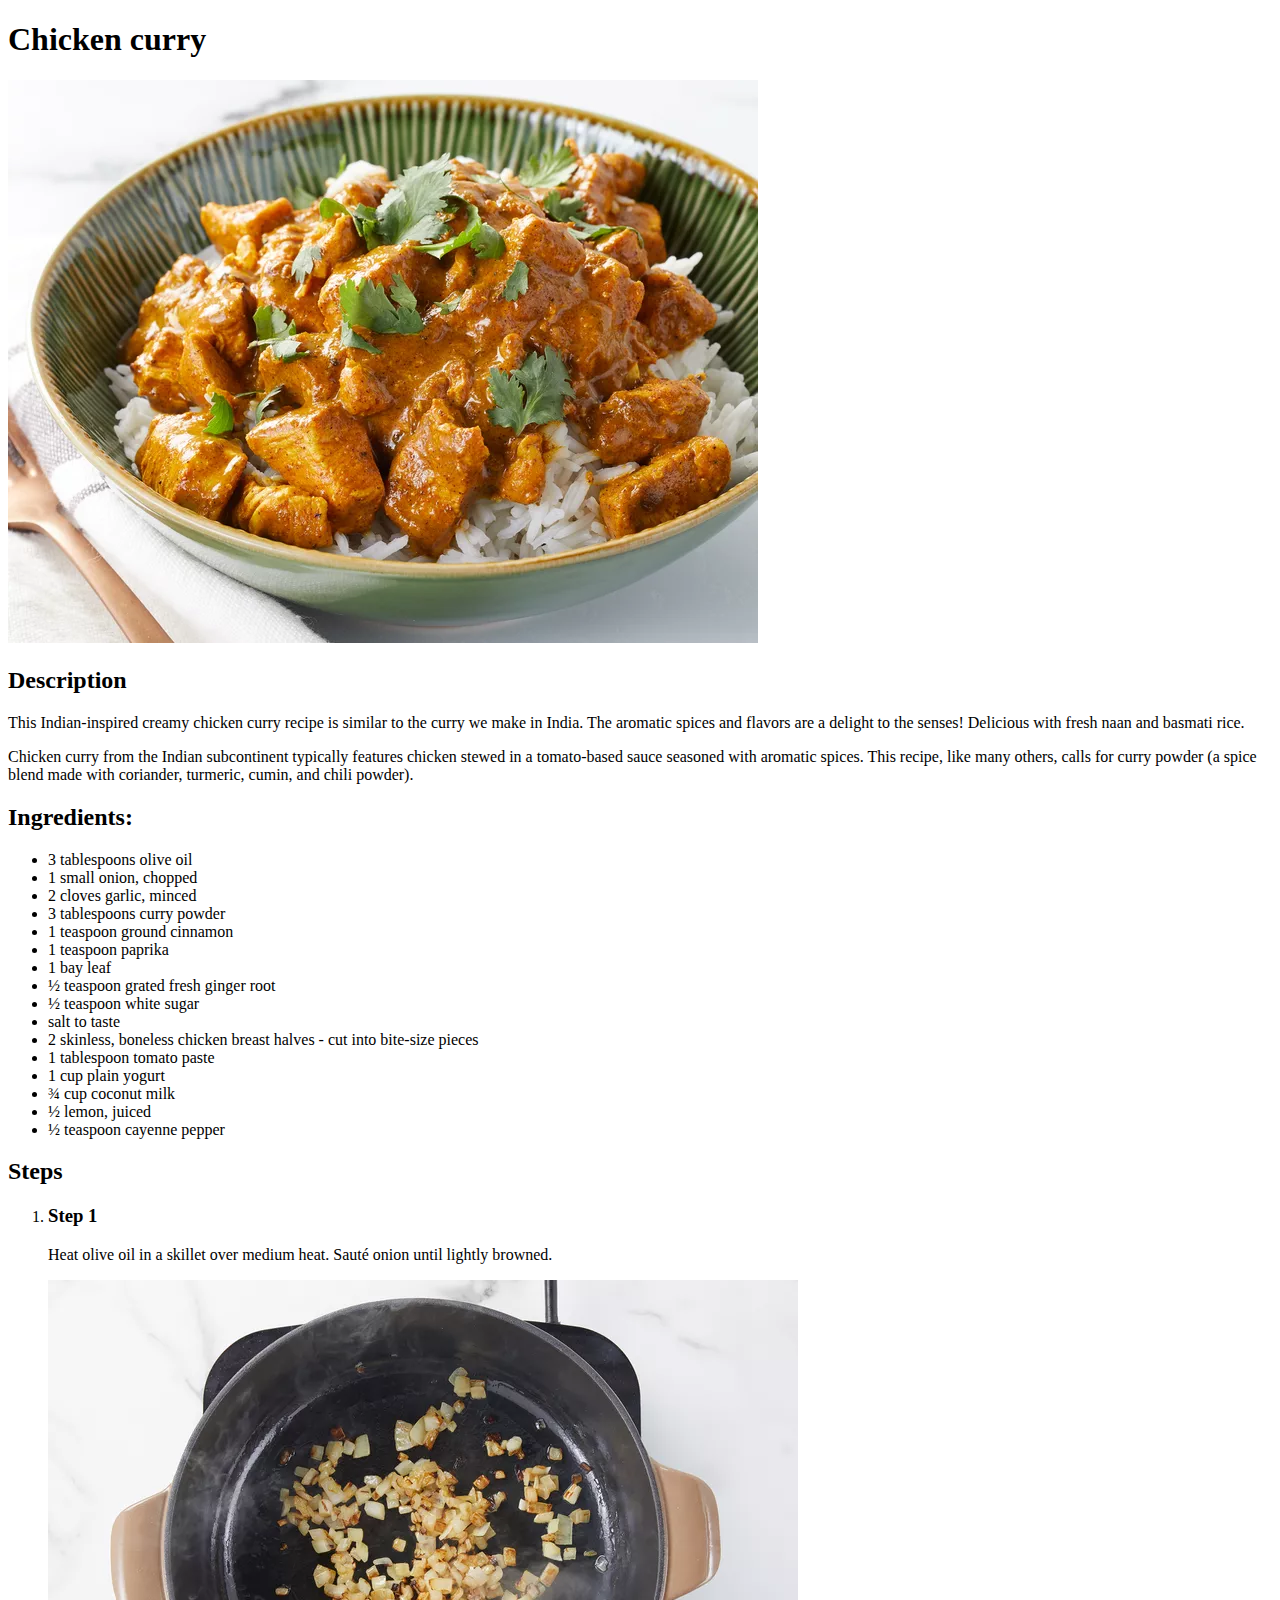
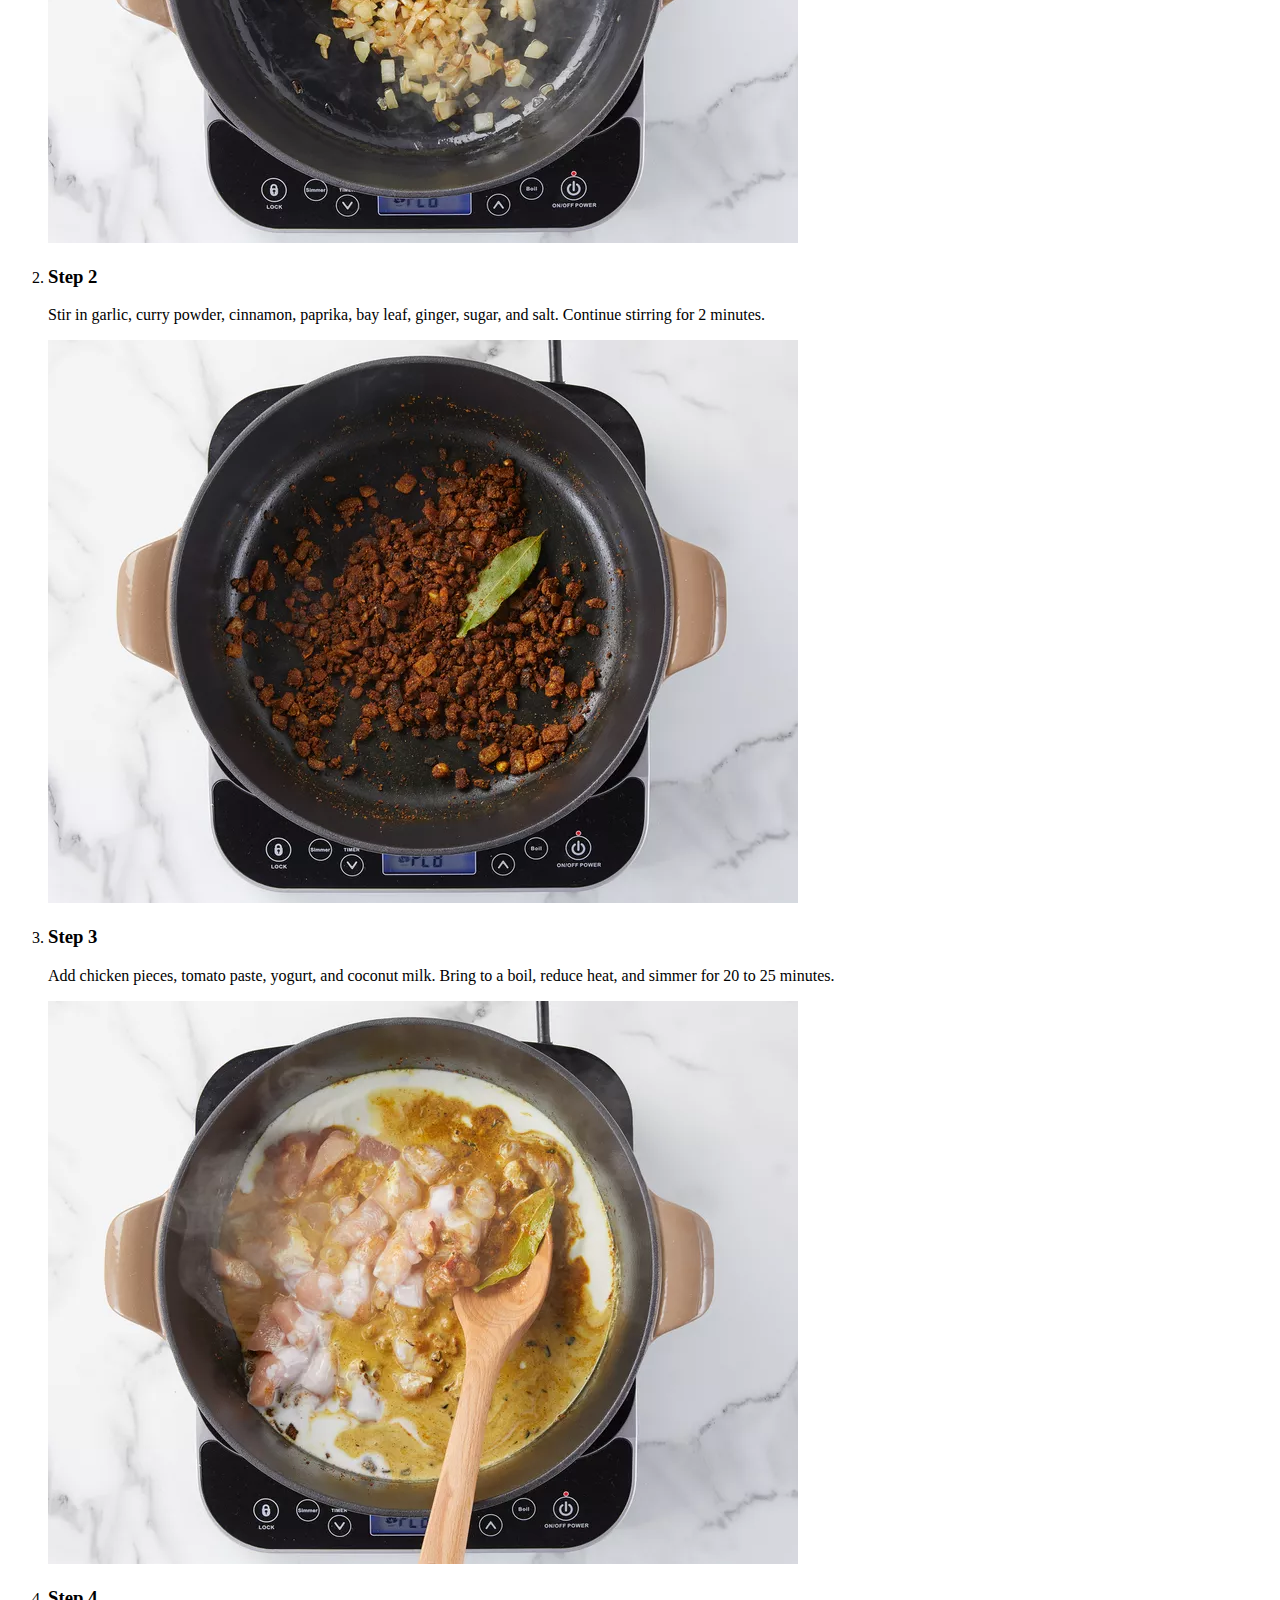
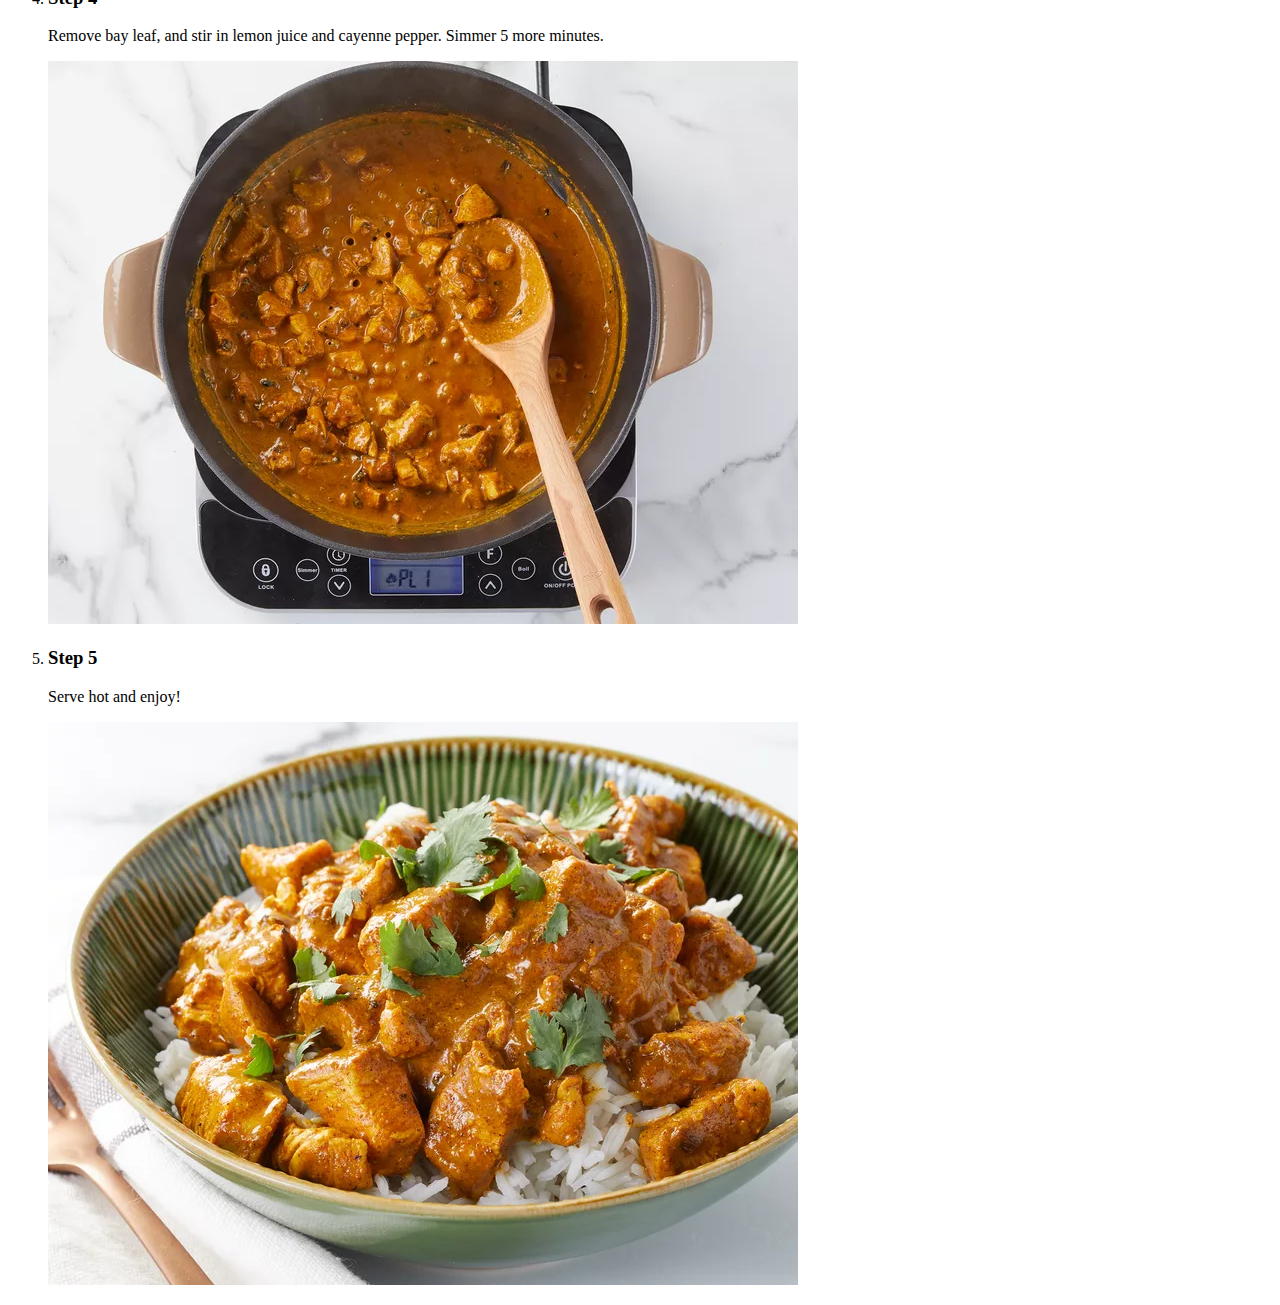
==== recipes/chicken_curry.html @ ff6af057 "Added 3 recipes with <a> tags and specified the ingredients and steps using <ul> tags and <p>tags." ====
<!DOCTYPE html>
<html lang="en">
<head>
    <meta charset="UTF-8">
</head>
<body>
    <h1>
        Chicken curry
    </h1>
    <img src = "../images/chickenc.webp" alt="Chicken curry" height="563" width="750">
    <h2>
        Description
    </h2>
    <p>
        This Indian-inspired creamy chicken curry recipe is similar to the curry we make in India.
        The aromatic spices and flavors are a delight to the senses! Delicious with fresh naan and basmati rice.
    </p>
    <p>
        Chicken curry from the Indian subcontinent typically features chicken stewed in a tomato-based sauce seasoned with aromatic spices. 
        This recipe, like many others, calls for curry powder (a spice blend made with coriander, turmeric, cumin, and chili powder).
    </p>
    <h2>
        Ingredients:
    </h2>
    <ul>
        <li>3 tablespoons olive oil</li>
        <li>1 small onion, chopped</li>
        <li>2 cloves garlic, minced</li>
        <li>3 tablespoons curry powder</li>
        <li>1 teaspoon ground cinnamon</li>
        <li>1 teaspoon paprika</li>
        <li>1 bay leaf</li>
        <li>½ teaspoon grated fresh ginger root</li>
        <li>½ teaspoon white sugar</li>
        <li>salt to taste</li>
        <li>2 skinless, boneless chicken breast halves - cut into bite-size pieces</li>
        <li>1 tablespoon tomato paste</li>
        <li>1 cup plain yogurt</li>
        <li>¾ cup coconut milk</li>
        <li>½ lemon, juiced</li>
        <li>½ teaspoon cayenne pepper</li>
    </ul>
    <h2>Steps</h2>
    <ol>
        <li>
            <h3>Step 1</h3>
            <p>Heat olive oil in a skillet over medium heat. Sauté onion until lightly browned.
            </p>
            <img src = "../images/s1.webp" alt = "Light browned onion Sauté" width="750" height="563">
        </li>
        <li>
            <h3>Step 2</h3>
            <p>Stir in garlic, curry powder, cinnamon, paprika, bay leaf, ginger, sugar, and salt. Continue stirring for 2 minutes.
            </p>
            <img src = "../images/s2.webp" alt = "cooking in progress" width="750" height="563">
        </li>
        <li>
            <h3>Step 3</h3>
            <p>Add chicken pieces, tomato paste, yogurt, and coconut milk. Bring to a boil, reduce heat, and simmer for 20 to 25 minutes.
            </p>
            <img src = "../images/s3.webp" alt = "cooking in progress" width="750" height="563">
        </li>
        <li>
            <h3>Step 4</h3>
            <p>Remove bay leaf, and stir in lemon juice and cayenne pepper. Simmer 5 more minutes.
            </p>
            <img src = "../images/s4.webp" alt = "cooking in progress" width="750" height="563">
        </li>
        <li>
            <h3>Step 5</h3>
            <p>Serve hot and enjoy!
            </p>
            <img src = "../images/chickenc.webp" alt = "Final cooked chicken curry" width="750" height="563">
        </li>

    </ol>
</body>
</html>
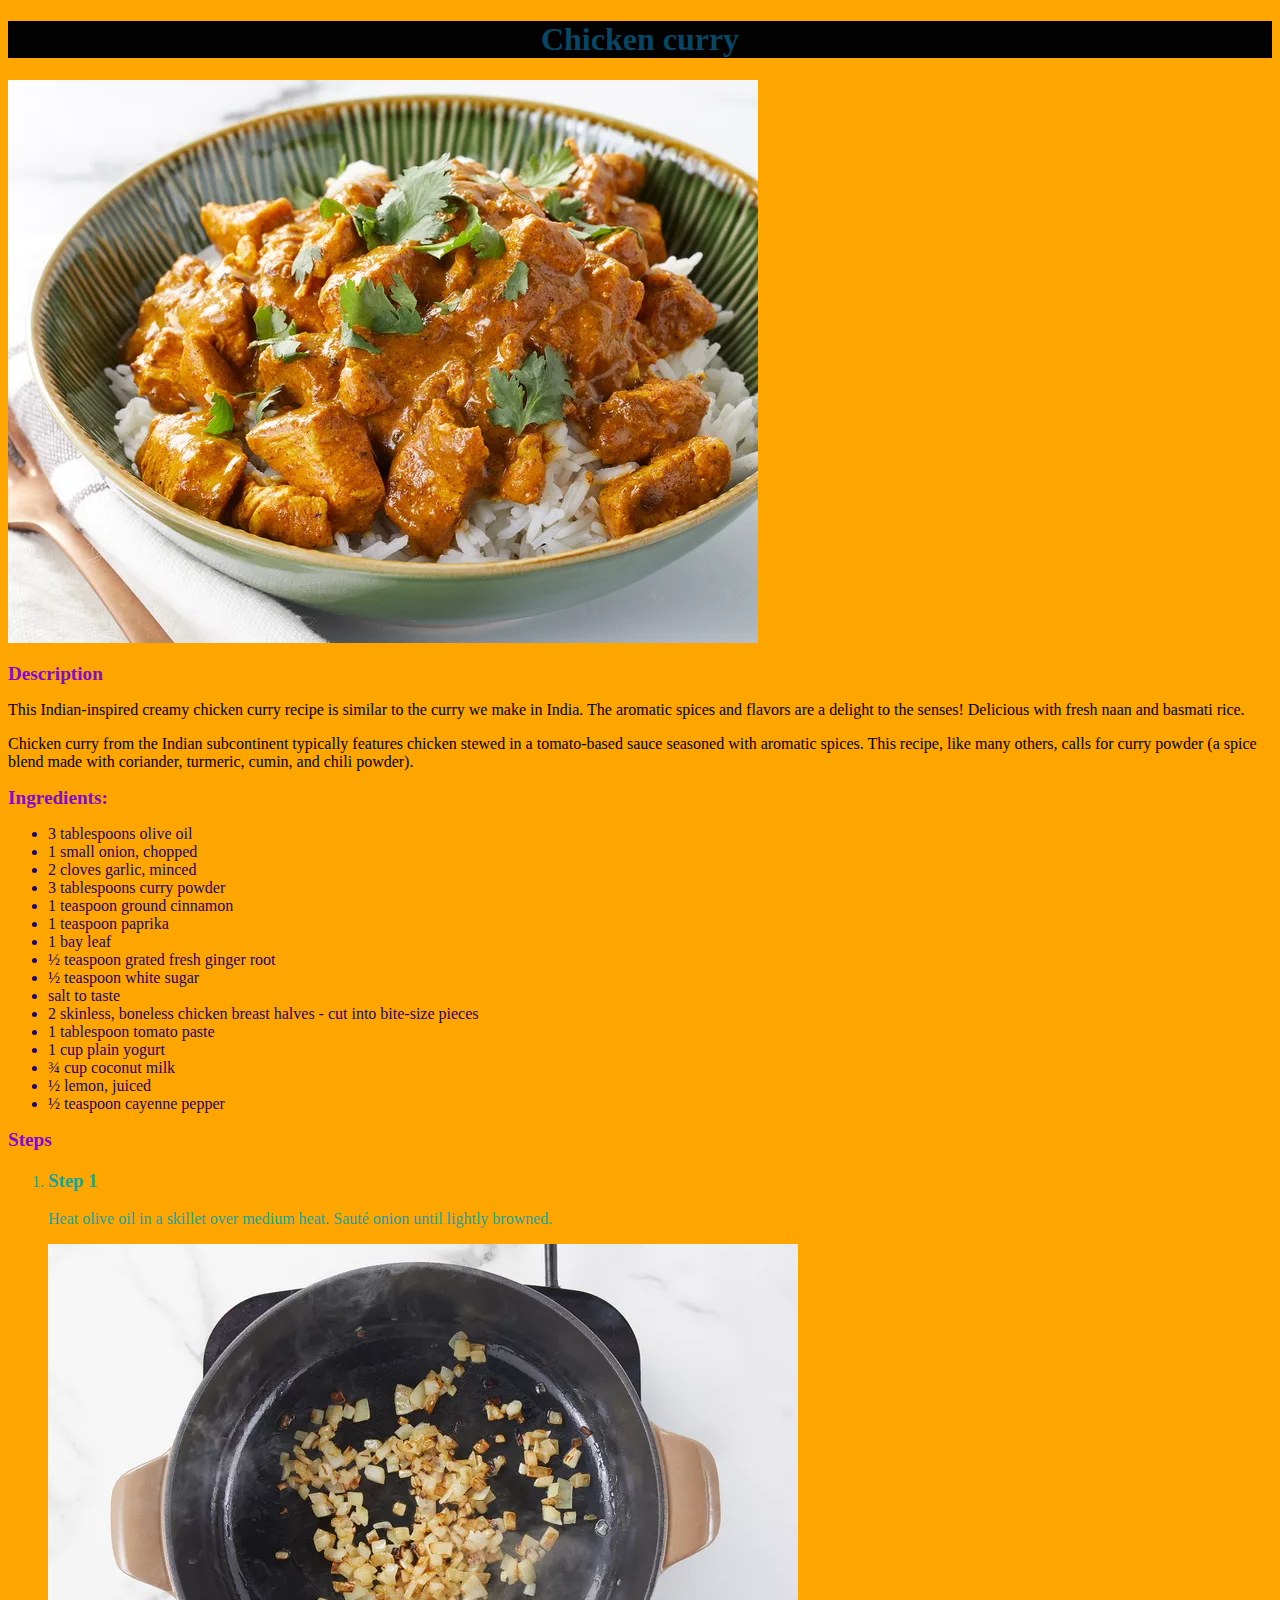
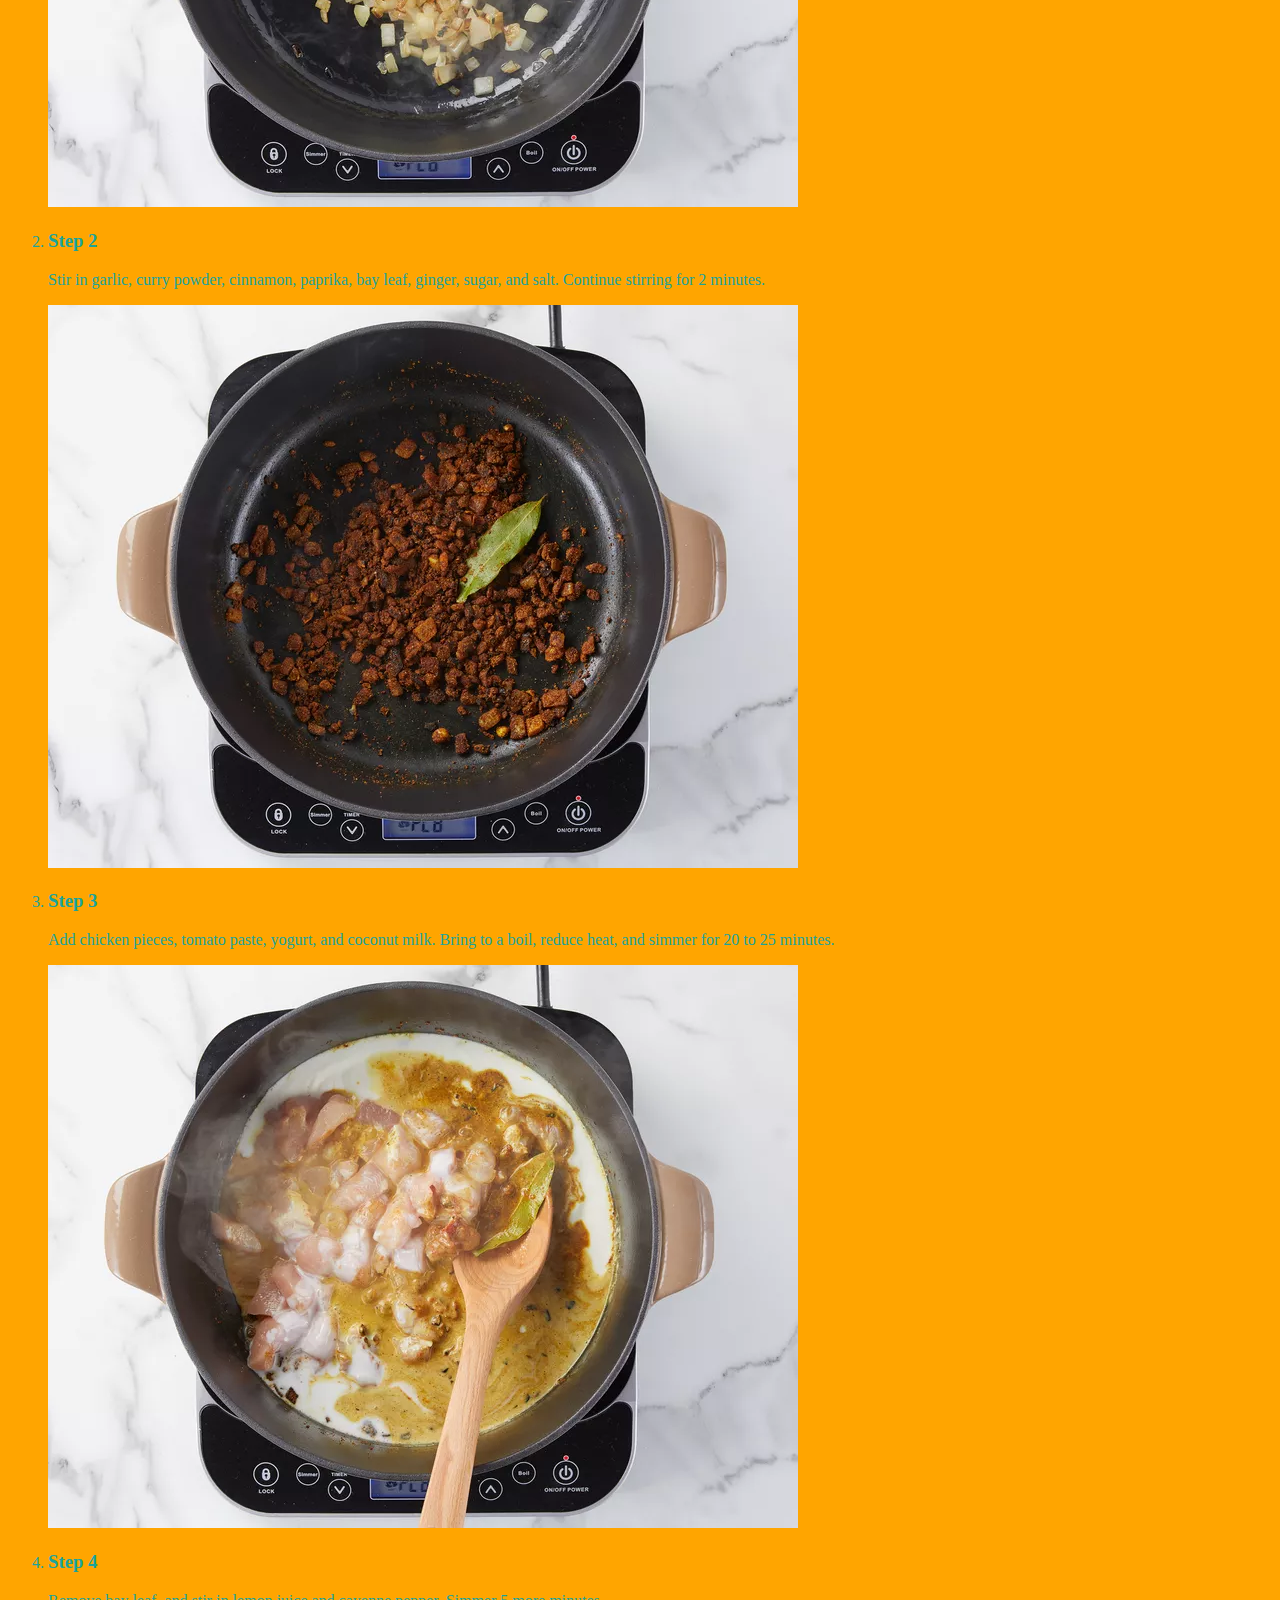
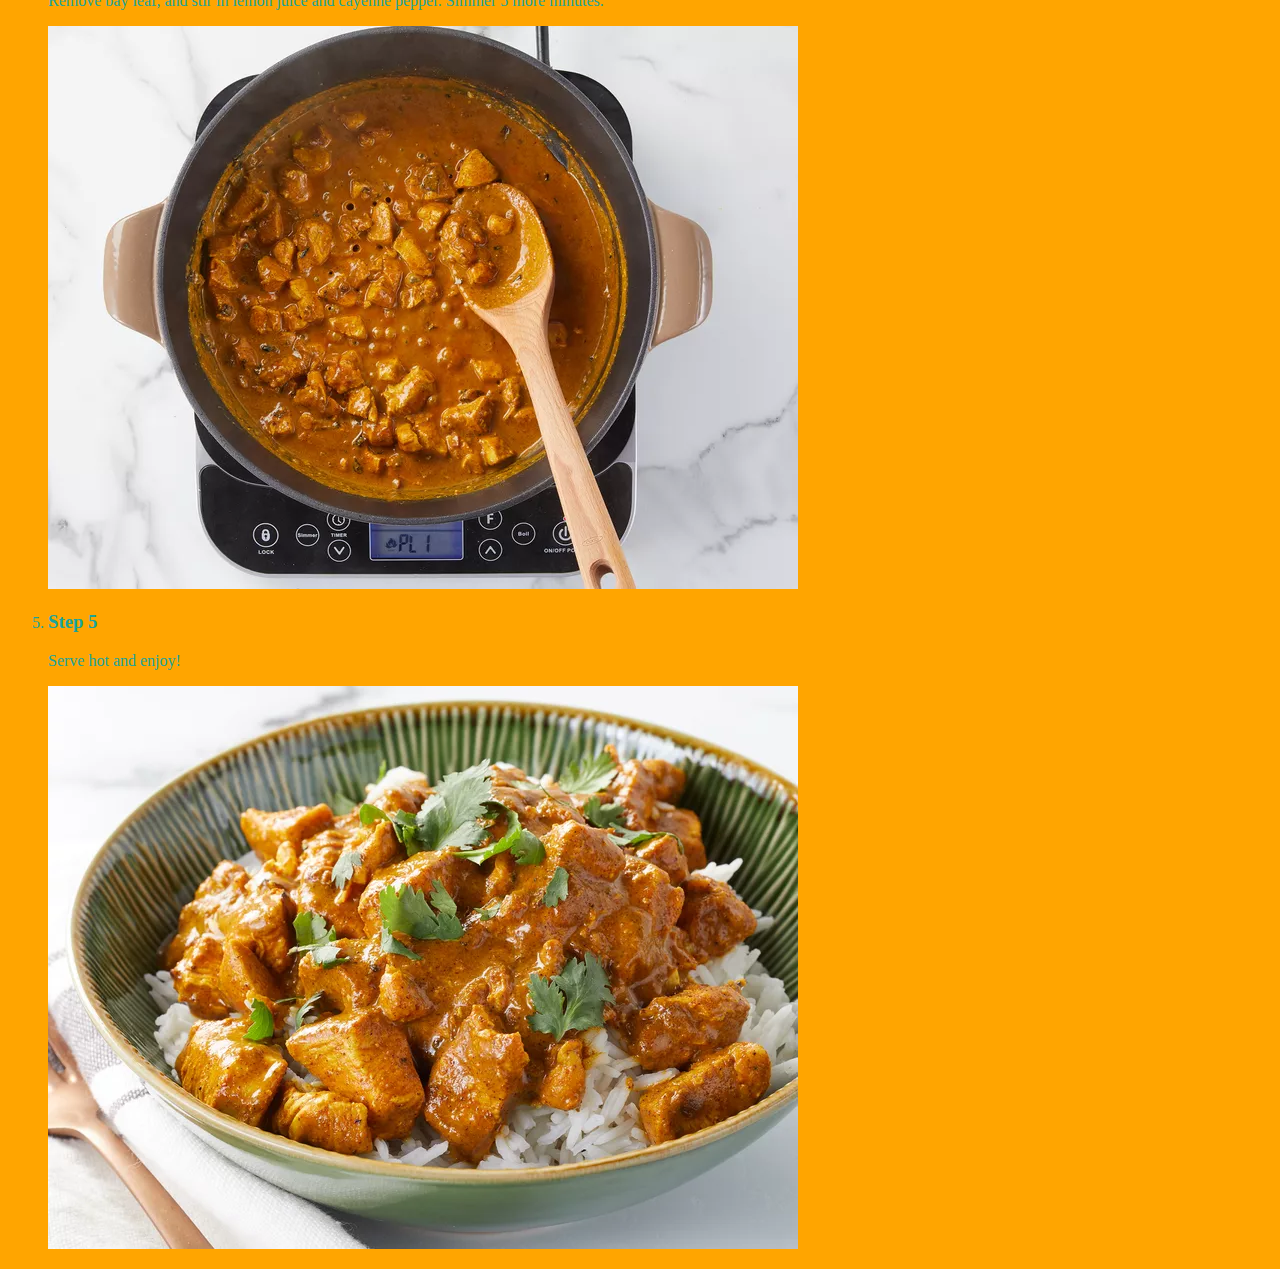
==== commit c86d4fd0: "Added css to the homepage and the recipes pages using external css" ====
--- a/recipes/chicken_curry.html
+++ b/recipes/chicken_curry.html
@@ -2,6 +2,12 @@
 <html lang="en">
 <head>
     <meta charset="UTF-8">
+    <link rel = "stylesheet" href = "../style.css">
+    <style>
+        * {
+         background-color: orange;
+        }
+     </style>
 </head>
 <body>
     <h1>
@@ -22,7 +28,7 @@
     <h2>
         Ingredients:
     </h2>
-    <ul>
+    <ul class = "ing">
         <li>3 tablespoons olive oil</li>
         <li>1 small onion, chopped</li>
         <li>2 cloves garlic, minced</li>
@@ -41,7 +47,7 @@
         <li>½ teaspoon cayenne pepper</li>
     </ul>
     <h2>Steps</h2>
-    <ol>
+    <ol class = "steps">
         <li>
             <h3>Step 1</h3>
             <p>Heat olive oil in a skillet over medium heat. Sauté onion until lightly browned.
--- a/style.css
+++ b/style.css
@@ -0,0 +1,35 @@
+* {
+    background-color: rgb(80, 5, 5);
+}
+
+h1 {
+    text-align: center;
+    background-color: rgb(2, 2, 2);
+    color: rgb(7, 71, 101);
+}
+
+.index{
+    font-size: large;
+    color: rgb(192, 192, 13);
+}
+
+a{
+    color: rgb(12, 182, 182);
+}
+
+h2{
+    font-size: larger;
+    color: rgb(128, 11, 206);
+}
+
+ h3{
+    color: rgb(27, 163, 155);
+} 
+
+ul.ing{
+    color: rgb(29, 4, 112);
+}
+
+ol.steps{
+    color: rgb(27, 163, 155);
+}
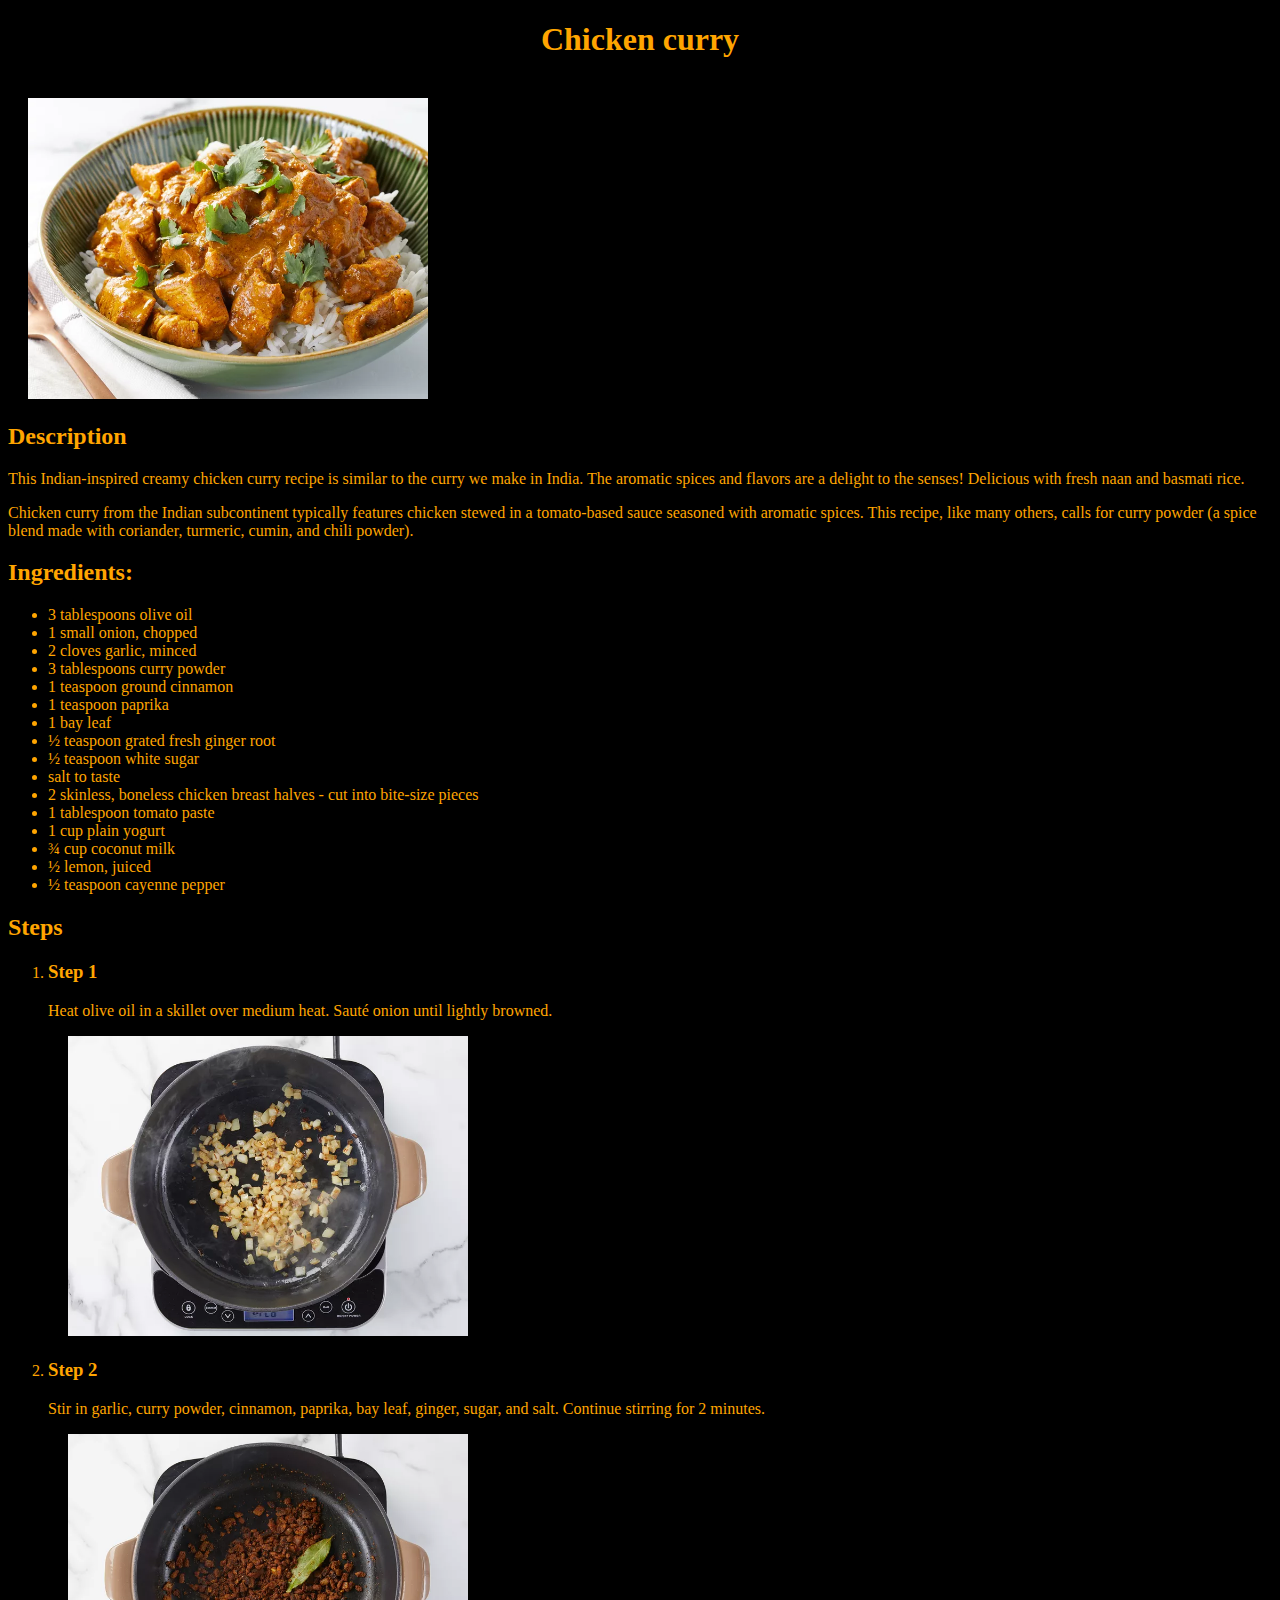
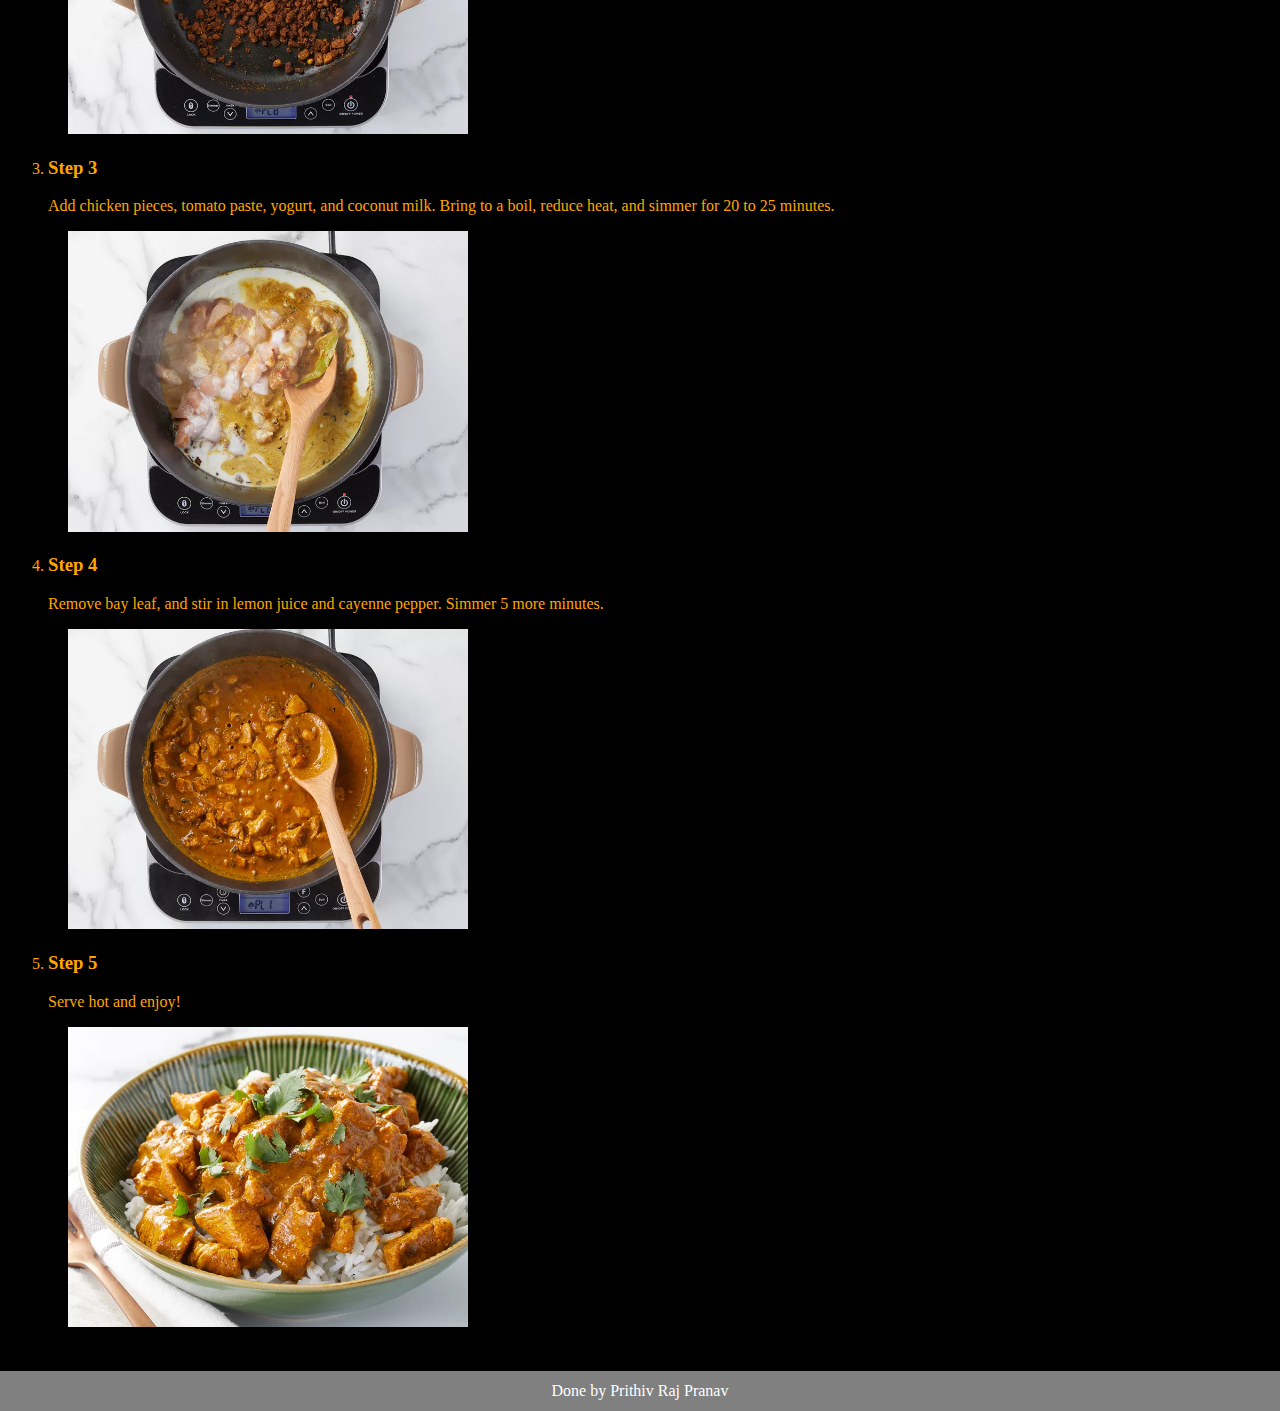
==== commit 4331db43: "Added styling to the pages" ====
--- a/recipes/chicken_curry.html
+++ b/recipes/chicken_curry.html
@@ -2,12 +2,7 @@
 <html lang="en">
 <head>
     <meta charset="UTF-8">
-    <link rel = "stylesheet" href = "../style.css">
-    <style>
-        * {
-         background-color: orange;
-        }
-     </style>
+    <link rel = "stylesheet" href = "../pages.css">
 </head>
 <body>
     <h1>
@@ -80,5 +75,10 @@
         </li>
 
     </ol>
+    <div class="footer">
+        <div>
+        Done by Prithiv Raj Pranav
+        </div>
+    </div>
 </body>
 </html>--- a/pages.css
+++ b/pages.css
@@ -0,0 +1,35 @@
+body{
+    background-color: black;
+}
+
+*{
+    color: orange;
+}
+
+h1{
+    text-align: center;
+    font-size:xx-large;
+    margin-bottom: 40px;
+    
+}
+
+.footer{
+    margin-top: auto;
+    background-color: grey;
+    color: white;
+    text-align: center;
+    margin: 40px -8px -8px -8px;
+    height: 40px;
+    display: flex;
+    justify-content: center;
+    align-items: center;
+}
+
+.footer div{
+    color: white;
+}
+img{
+    margin-left: 20px;
+    width: 400px;
+    height: auto;
+}